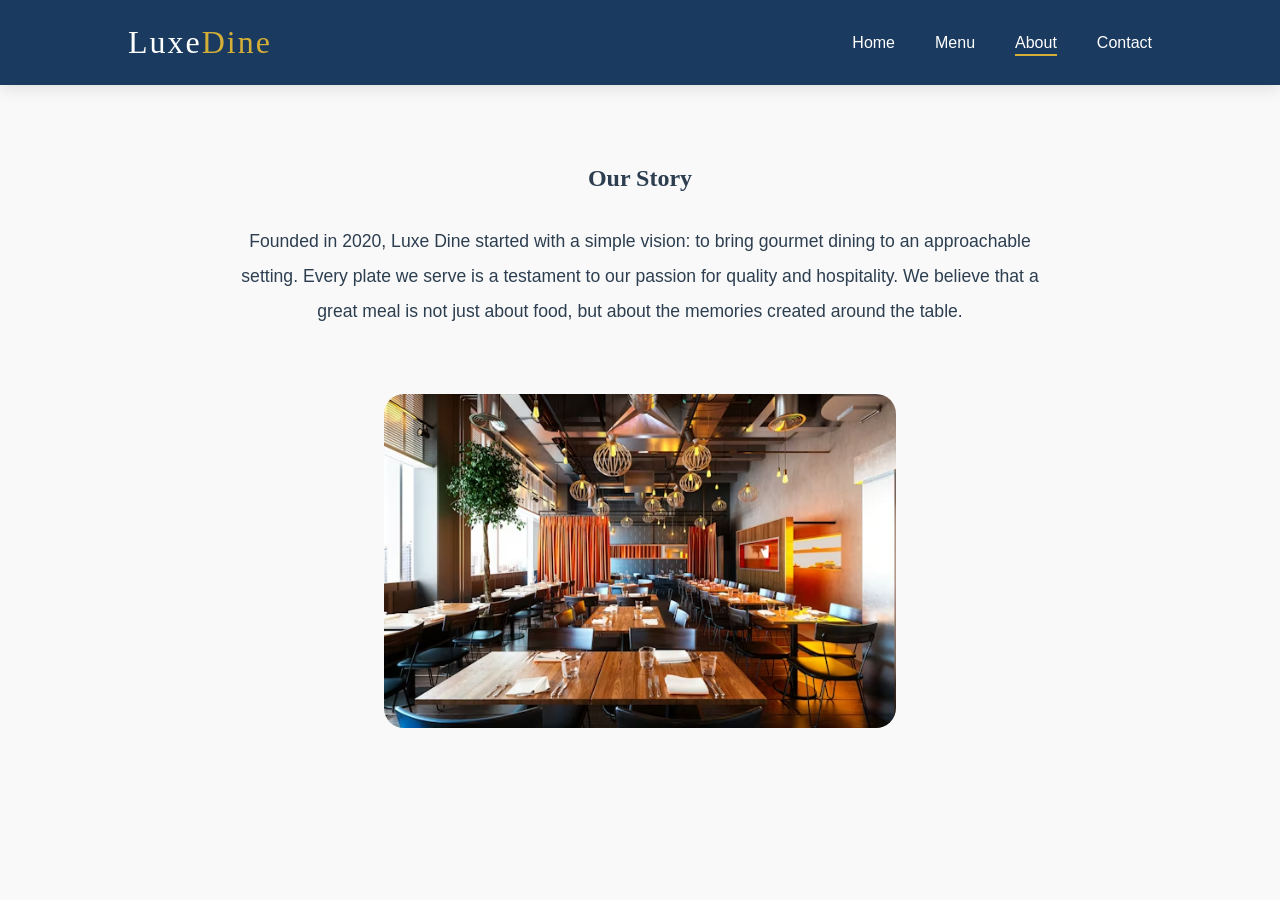
==== about.html @ 05034b1f "Add files via upload" ====
<!doctype html>
<html lang="en">
  <head>
    <meta charset="UTF-8" />
    <meta name="viewport" content="width=device-width, initial-scale=1.0" />
    <title>About Us | Luxe Dine</title>
    <link rel="stylesheet" href="./style.css" />
  </head>
  <body>
    <nav>
      <div class="logo">Luxe<span>Dine</span></div>
      <ul class="nav-links">
        <li><a href="index.html">Home</a></li>
        <li><a href="menu.html">Menu</a></li>
        <li><a href="about.html" class="active">About</a></li>
        <li><a href="contact.html">Contact</a></li>
      </ul>
    </nav>

    <section class="about-hero" style="padding: 5rem 10%; text-align: center">
      <h1>Our Story</h1>
      <p
        style="
          max-width: 800px;
          margin: 2rem auto;
          font-size: 1.1rem;
          line-height: 2;
        "
      >
        Founded in 2020, Luxe Dine started with a simple vision: to bring
        gourmet dining to an approachable setting. Every plate we serve is a
        testament to our passion for quality and hospitality. We believe that a
        great meal is not just about food, but about the memories created around
        the table.
      </p>
      <img
        src="./premium_photo-1661883237884-263e8de8869b.avif"
        alt="Restaurant Interior"
        style="width: 50%; border-radius: 20px; margin-top: 2rem"
      />
    </section>

    <script src="./script.js"></script>
  </body>
</html>
---- style.css ----
/* Custom Variables */
:root {
  --primary: #1a3a5f;
  --accent: #d4af37;
  --bg-light: #f9f9f9;
  --text-dark: #2c3e50;
  --white: #ffffff;
  --transition: all 0.4s ease-in-out;
}

* {
  margin: 0;
  padding: 0;
  box-sizing: border-box;
}

body {
  font-family: "Poppins", sans-serif;
  background-color: var(--bg-light);
  color: var(--text-dark);
  overflow-x: hidden;
}

h1,
h2,
.logo {
  font-family: "Playfair Display", serif;
}

/* Navigation */
nav {
  display: flex;
  justify-content: space-between;
  align-items: center;
  padding: 1.5rem 10%;
  background: var(--primary);
  color: white;
  position: sticky;
  top: 0;
  z-index: 1000;
  box-shadow: 0 4px 15px rgba(0, 0, 0, 0.1);
}

.logo {
  font-size: 2rem;
  letter-spacing: 2px;
}
.logo span {
  color: var(--accent);
}

nav ul {
  list-style: none;
  display: flex;
  gap: 2.5rem;
}
nav ul li a {
  color: white;
  text-decoration: none;
  font-weight: 400;
  transition: var(--transition);
  position: relative;
}

nav ul li a::after {
  content: "";
  position: absolute;
  width: 0;
  height: 2px;
  bottom: -5px;
  left: 0;
  background: var(--accent);
  transition: var(--transition);
}

nav ul li a:hover::after,
nav ul li a.active::after {
  width: 100%;
}
nav ul li a:hover {
  color: var(--accent);
}

/* Hero Section */
.hero {
  height: 85vh;
  background:
    linear-gradient(rgba(26, 58, 95, 0.4), rgba(26, 58, 95, 0.4)),
    url("https://images.unsplash.com/photo-1544025162-d76694265947?auto=format&fit=crop&w=1500&q=80")
      center/cover no-repeat;
  display: flex;
  align-items: center;
  justify-content: center;
  text-align: center;
  color: white;
  padding: 0 20px;
  animation: fadeIn 1.5s ease-in-out;
}

.hero-content h1 {
  font-size: 4rem;
  margin-bottom: 1rem;
  animation: slideUp 1s forwards;
}
.hero-content p {
  font-size: 1.2rem;
  margin-bottom: 2rem;
  opacity: 0.9;
}

.btn {
  padding: 1rem 2.5rem;
  background: var(--accent);
  color: white;
  text-decoration: none;
  font-weight: 600;
  border-radius: 50px;
  transition: var(--transition);
  border: 2px solid var(--accent);
}

.btn:hover {
  background: transparent;
  transform: scale(1.05);
}

/* Features Section */
.features {
  padding: 5rem 10%;
  display: flex;
  gap: 2rem;
  justify-content: center;
  background: white;
}
.feature-item {
  text-align: center;
  padding: 2rem;
  border: 1px solid #eee;
  border-radius: 15px;
  transition: var(--transition);
}
.feature-item:hover {
  box-shadow: 0 10px 30px rgba(0, 0, 0, 0.05);
  transform: translateY(-5px);
}
.feature-item h3 {
  color: var(--primary);
  margin-bottom: 1rem;
}

/* Featured Dishes */
.featured {
  padding: 5rem 10%;
}
.section-title {
  text-align: center;
  margin-bottom: 3rem;
}
.underline {
  width: 80px;
  height: 3px;
  background: var(--accent);
  margin: 10px auto;
}

.cards {
  display: grid;
  grid-template-columns: repeat(auto-fit, minmax(300px, 1fr));
  gap: 2.5rem;
}
.card {
  background: white;
  border-radius: 20px;
  overflow: hidden;
  box-shadow: 0 15px 35px rgba(0, 0, 0, 0.05);
  transition: var(--transition);
}
.card:hover {
  transform: translateY(-15px);
}
.img-container {
  height: 250px;
  overflow: hidden;
}
.card img {
  width: 100%;
  height: 100%;
  object-fit: cover;
  transition: var(--transition);
}
.card:hover img {
  scale: 1.1;
}
.card-info {
  padding: 1.5rem;
  text-align: center;
}

/* Footer */
footer {
  padding: 3rem;
  background: var(--primary);
  color: white;
  text-align: center;
}

/* Animations */
@keyframes slideUp {
  from {
    opacity: 0;
    transform: translateY(50px);
  }
  to {
    opacity: 1;
    transform: translateY(0);
  }
}

/* Mobile Menu */
.burger {
  display: none;
  cursor: pointer;
}
.burger div {
  width: 25px;
  height: 3px;
  background: white;
  margin: 5px;
  transition: all 0.3s ease;
}

@media (max-width: 768px) {
  nav ul {
    position: absolute;
    right: 0;
    height: 92vh;
    top: 8vh;
    background: var(--primary);
    flex-direction: column;
    width: 70%;
    transform: translateX(100%);
    transition: transform 0.5s ease-in;
  }
  .burger {
    display: block;
  }
  .hero-content h1 {
    font-size: 2.5rem;
  }
  .features {
    flex-direction: column;
  }
}

.nav-active {
  transform: translateX(0%);
}
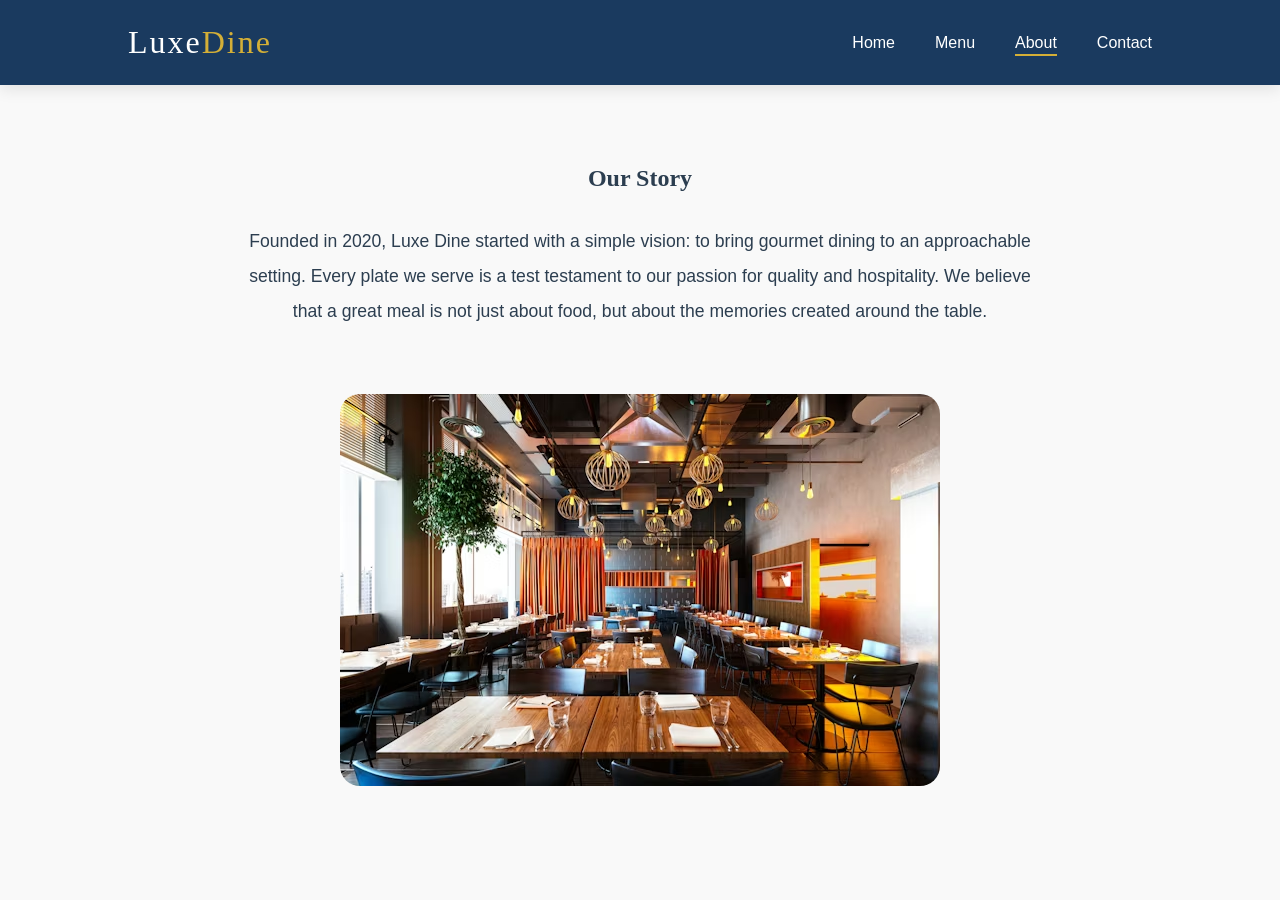
==== commit dc6e0d8a: "about.html" ====
--- a/about.html
+++ b/about.html
@@ -15,6 +15,11 @@
         <li><a href="about.html" class="active">About</a></li>
         <li><a href="contact.html">Contact</a></li>
       </ul>
+      <div class="burger">
+        <div class="line1"></div>
+        <div class="line2"></div>
+        <div class="line3"></div>
+      </div>
     </nav>
 
     <section class="about-hero" style="padding: 5rem 10%; text-align: center">
@@ -29,14 +34,19 @@
       >
         Founded in 2020, Luxe Dine started with a simple vision: to bring
         gourmet dining to an approachable setting. Every plate we serve is a
-        testament to our passion for quality and hospitality. We believe that a
-        great meal is not just about food, but about the memories created around
-        the table.
+        test testament to our passion for quality and hospitality. We believe
+        that a great meal is not just about food, but about the memories created
+        around the table.
       </p>
       <img
         src="./premium_photo-1661883237884-263e8de8869b.avif"
         alt="Restaurant Interior"
-        style="width: 50%; border-radius: 20px; margin-top: 2rem"
+        style="
+          width: 100%;
+          max-width: 600px;
+          border-radius: 20px;
+          margin-top: 2rem;
+        "
       />
     </section>
 
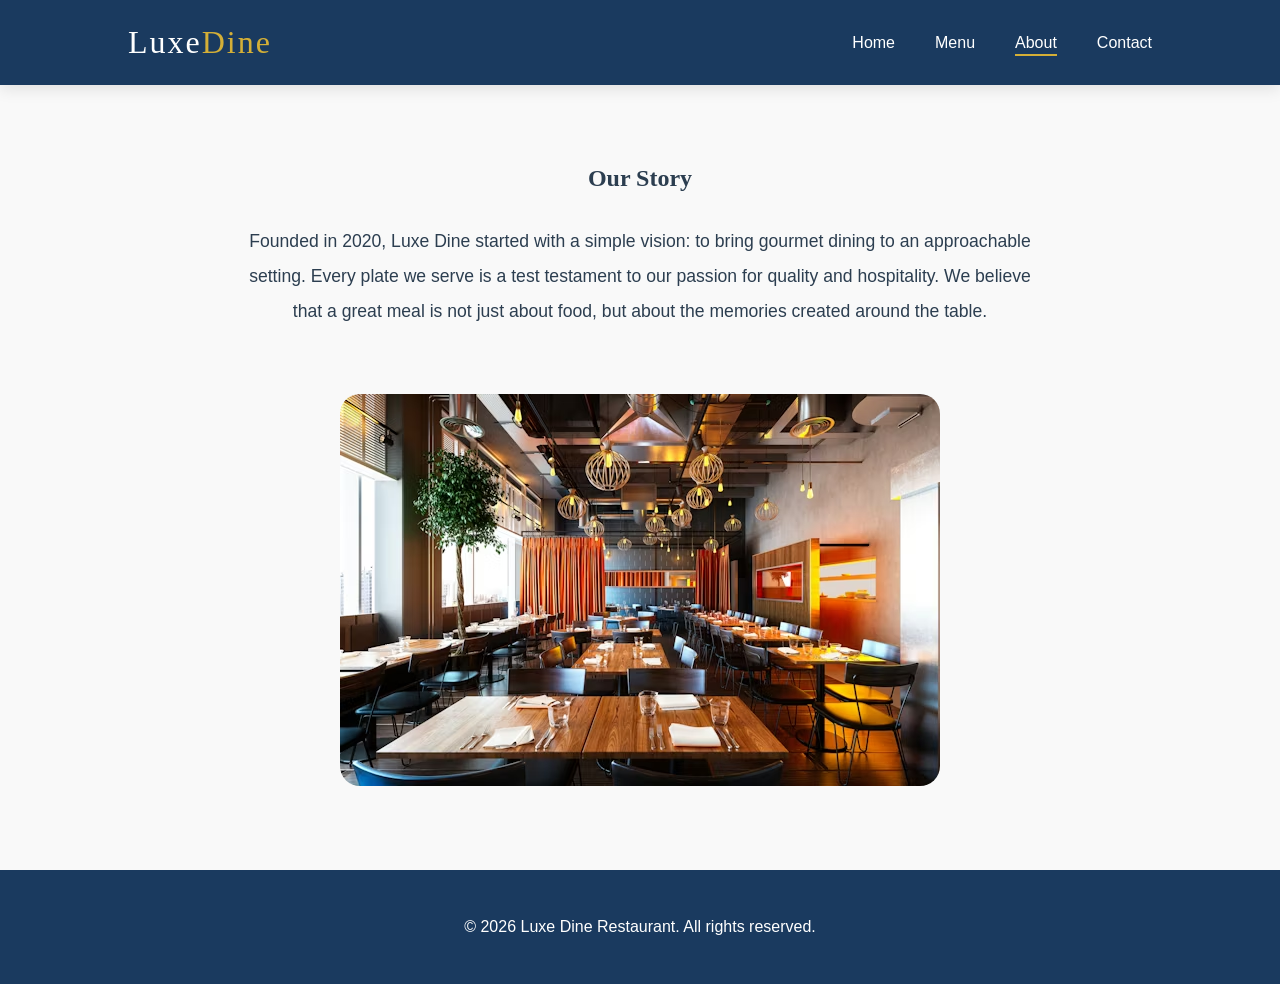
==== commit ee6be9ed: "about.html" ====
--- a/about.html
+++ b/about.html
@@ -50,6 +50,10 @@
       />
     </section>
 
+    <footer>
+      <p>&copy; 2026 Luxe Dine Restaurant. All rights reserved.</p>
+    </footer>
+
     <script src="./script.js"></script>
   </body>
 </html>
--- a/style.css
+++ b/style.css
@@ -94,7 +94,6 @@
   text-align: center;
   color: white;
   padding: 0 20px;
-  animation: fadeIn 1.5s ease-in-out;
 }
 
 .hero-content h1 {
@@ -109,6 +108,7 @@
 }
 
 .btn {
+  display: inline-block;
   padding: 1rem 2.5rem;
   background: var(--accent);
   color: white;
@@ -121,16 +121,21 @@
 
 .btn:hover {
   background: transparent;
+  color: var(--accent);
   transform: scale(1.05);
 }
 
 /* Features Section */
 .features {
   padding: 5rem 10%;
-  display: flex;
+  background: white;
+}
+.features .container {
+  display: grid;
+  grid-template-columns: repeat(auto-fit, minmax(250px, 1fr));
   gap: 2rem;
-  justify-content: center;
-  background: white;
+  max-width: 1200px;
+  margin: 0 auto;
 }
 .feature-item {
   text-align: center;
@@ -165,7 +170,7 @@
 
 .cards {
   display: grid;
-  grid-template-columns: repeat(auto-fit, minmax(300px, 1fr));
+  grid-template-columns: repeat(auto-fit, minmax(280px, 1fr));
   gap: 2.5rem;
 }
 .card {
@@ -189,7 +194,7 @@
   transition: var(--transition);
 }
 .card:hover img {
-  scale: 1.1;
+  transform: scale(1.1);
 }
 .card-info {
   padding: 1.5rem;
@@ -216,7 +221,18 @@
   }
 }
 
-/* Mobile Menu */
+@keyframes fadeInDown {
+  from {
+    opacity: 0;
+    transform: translateY(-20px);
+  }
+  to {
+    opacity: 1;
+    transform: translateY(0);
+  }
+}
+
+/* Mobile Menu & Responsiveness */
 .burger {
   display: none;
   cursor: pointer;
@@ -229,29 +245,63 @@
   transition: all 0.3s ease;
 }
 
+/* Media Queries */
+@media (max-width: 992px) {
+  nav {
+    padding: 1.5rem 5%;
+  }
+  .features,
+  .featured,
+  .menu-grid,
+  .about-hero {
+    padding-left: 5% !important;
+    padding-right: 5% !important;
+  }
+}
+
 @media (max-width: 768px) {
   nav ul {
-    position: absolute;
+    position: fixed;
     right: 0;
     height: 92vh;
     top: 8vh;
     background: var(--primary);
+    display: flex;
     flex-direction: column;
-    width: 70%;
+    align-items: center;
+    justify-content: center;
+    width: 100%;
     transform: translateX(100%);
-    transition: transform 0.5s ease-in;
-  }
+    transition: transform 0.5s ease-in-out;
+    z-index: 999;
+    gap: 3rem;
+  }
+
   .burger {
     display: block;
-  }
+    z-index: 1001;
+  }
+
   .hero-content h1 {
     font-size: 2.5rem;
   }
-  .features {
-    flex-direction: column;
-  }
-}
-
+
+  .hero-content p {
+    font-size: 1rem;
+  }
+}
+
+/* Burger Animation Classes toggled by JS */
 .nav-active {
   transform: translateX(0%);
 }
+
+.toggle .line1 {
+  transform: rotate(-45deg) translate(-5px, 6px);
+}
+.toggle .line2 {
+  opacity: 0;
+}
+.toggle .line3 {
+  transform: rotate(45deg) translate(-5px, -6px);
+}
